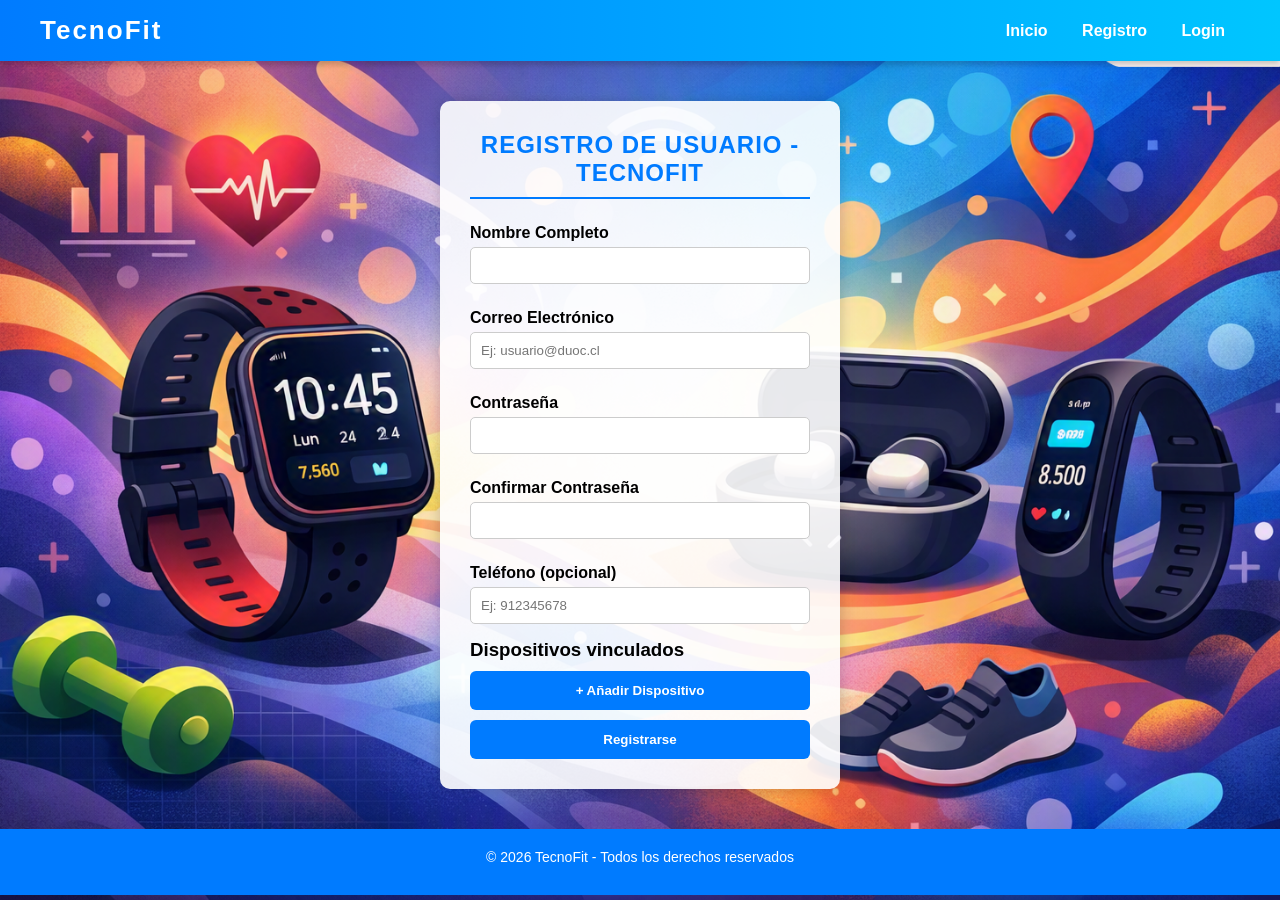
==== index.html @ 499b40f4 "Se sube proyecto con el index inicial y el css" ====
<!DOCTYPE html>
<html lang="es">
<head>
    <meta charset="UTF-8">
    <title>Registro de usuario | TecnoFit</title>
    <link rel="stylesheet" href="asset/estilos.css">
    <script src="asset/script.js" defer></script>
</head>
<body>
<header class="header">
    <div class="logo">
        <h1>TecnoFit</h1>
    </div>
    <nav class="nav">
        <a href="index.html">Inicio</a>
        <a href="registro.html">Registro</a>
        <a href="login.html">Login</a>
    </nav>
</header>

<section class="registro">
    <form id="registroForm">
        <h2>Registro de Usuario - TecnoFit</h2>

        <label for="nombre">Nombre Completo</label>
        <input type="text" id="nombre" maxlength="80" required>

        <label for="correo">Correo Electrónico</label>
        <input type="email" id="correo" maxlength="60" placeholder="Ej: usuario@duoc.cl" required>

        <label for="password">Contraseña</label>
        <input type="password" id="password" required minlength="8">

        <label for="confirmPassword">Confirmar Contraseña</label>
        <input type="password" id="confirmPassword" required>

        <label for="telefono">Teléfono (opcional)</label>
        <input type="tel" id="telefono" placeholder="Ej: 912345678">

        <h3>Dispositivos vinculados</h3>
        <div id="dispositivos"></div>
        <button type="button" id="addDevice">+ Añadir Dispositivo</button>

        <button type="submit">Registrarse</button>
    </form>
</section>
</body>
<footer class="footer">
    <p>&copy; 2026 TecnoFit - Todos los derechos reservados</p>

</footer>
</html>
---- asset/estilos.css ----
/* Reset básico */
* {
    margin: 0;
    padding: 0;
    box-sizing: border-box;
}

/* Layout general */
body {
    font-family: Arial, sans-serif;
    margin: 0;
    padding: 0;
    background: url("fondopagina.png") no-repeat center center fixed;
    background-size: cover;
}

/* Header */
.header {
    background: linear-gradient(90deg, #007bff, #00c6ff);
    color: white;
    display: flex;
    justify-content: space-between;
    align-items: center;
    padding: 15px 40px;
    box-shadow: 0 4px 6px rgba(0,0,0,0.2);
}

.header .logo h1 {
    font-size: 26px;
    font-weight: bold;
    letter-spacing: 2px;
}

.header .nav a {
    color: white;
    text-decoration: none;
    margin: 0 15px;
    font-weight: bold;
    transition: color 0.3s ease;
}

.header .nav a:hover {
    color: #ffe600;
}

/* Contenedor del formulario */
.registro {
    flex: 1;
    display: flex;
    justify-content: center;
    align-items: flex-start;
    padding: 40px;
}

/* Formulario */
form {
    background: rgba(255,255,255,0.9);
    padding: 30px;
    border-radius: 10px;
    max-width: 400px;
    margin: auto;
    box-shadow: 0 0 15px rgba(0,0,0,0.2);
}

/* Título del formulario */
form h2 {
    font-size: 24px;
    font-weight: bold;
    text-align: center;
    margin-bottom: 25px;
    color: #007bff;
    text-transform: uppercase;
    letter-spacing: 1px;
    border-bottom: 2px solid #007bff;
    padding-bottom: 10px;
}

/* Inputs */
label {
    font-weight: bold;
    margin-top: 10px;
    display: block;
}

input, select {
    width: 100%;
    padding: 10px;
    margin-top: 5px;
    margin-bottom: 15px;
    border: 1px solid #ccc;
    border-radius: 5px;
}

input:focus, select:focus {
    border-color: #007bff;
    outline: none;
}

/* Botones */
button {
    margin-top: 10px;
    padding: 12px;
    width: 100%;
    background: #007bff;
    color: white;
    border: none;
    border-radius: 6px;
    font-weight: bold;
    cursor: pointer;
    transition: background 0.3s ease;
}

button:hover {
    background: #0056b3;
}

/* Botón eliminar dispositivo */
.removeDevice {
    background: #dc3545;
    margin-top: 8px;
}

.removeDevice:hover {
    background: #a71d2a;
}
/* Footer */
.footer {
    background: #007bff;
    color: white;
    text-align: center;
    padding: 20px;
    margin-top: auto; /* empuja el footer al final */
}

.footer p {
    margin-bottom: 10px;
    font-size: 14px;
}

.footer-nav {
    display: flex;
    justify-content: center;
    flex-wrap: wrap;
    gap: 15px;
}

.footer-nav a {
    color: white;
    text-decoration: none;
    font-weight: bold;
    transition: color 0.3s ease;
}

.footer-nav a:hover {
    color: #ffe600;
}

/* Responsive footer */
@media (max-width: 480px) {
    .footer {
        padding: 15px;
    }

    .footer-nav {
        flex-direction: column;
        gap: 8px;
    }

    .footer-nav a {
        font-size: 14px;
    }
}

/* 📱 Media Queries para móviles */
@media (max-width: 768px) {
    .header {
        flex-direction: column;
        text-align: center;
    }

    .header .nav {
        flex-direction: column;
        margin-top: 10px;
    }

    .header .nav a {
        margin: 8px 0;
    }

    .registro {
        padding: 20px;
    }

    form {
        width: 100%;
        padding: 20px;
    }
}

@media (max-width: 480px) {
    .header .logo h1 {
        font-size: 20px;
    }

    .registro {
        padding: 0;
        display: flex;
        justify-content: center;
        align-items: center;
        height: 100vh; /* ocupa toda la altura del celular */
    }

    form {
        width: 100%;          /* ocupa todo el ancho */
        max-width: none;      /* elimina límite */
        height: 100%;         /* ocupa toda la altura */
        margin: 0;
        border-radius: 0;     /* bordes rectos para pantalla completa */
        padding: 20px;
        box-shadow: none;     /* opcional: quita sombra en móviles */
        display: flex;
        flex-direction: column;
        justify-content: center;
    }

    form h2 {
        font-size: 20px;
        margin-bottom: 15px;
    }

    input, select, button {
        font-size: 16px;
        padding: 12px;
    }
}
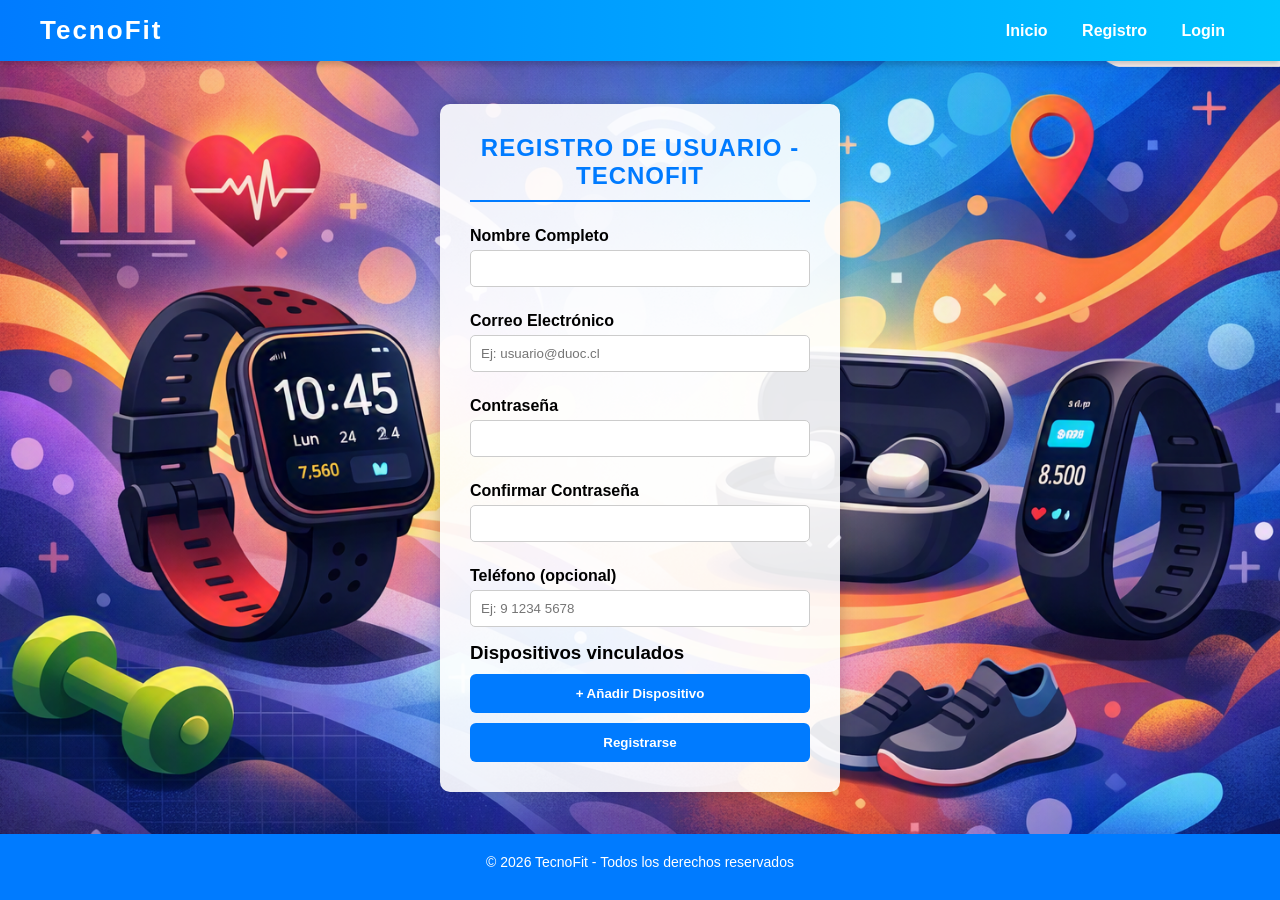
==== commit ff927aaf: "Se agregan las páginas de Home y se acomodan los estilos CSS para Login y Registro, además de etique" ====
--- a/index.html
+++ b/index.html
@@ -1,52 +1,63 @@
 <!DOCTYPE html>
 <html lang="es">
+
 <head>
     <meta charset="UTF-8">
+    <meta name="viewport" content="width=device-width, initial-scale=1.0">
     <title>Registro de usuario | TecnoFit</title>
     <link rel="stylesheet" href="asset/estilos.css">
     <script src="asset/script.js" defer></script>
 </head>
+
 <body>
-<header class="header">
-    <div class="logo">
-        <h1>TecnoFit</h1>
-    </div>
-    <nav class="nav">
-        <a href="index.html">Inicio</a>
-        <a href="registro.html">Registro</a>
-        <a href="login.html">Login</a>
-    </nav>
-</header>
+    <header class="header">
+        <div class="logo">
+            <h1>TecnoFit</h1>
+        </div>
 
-<section class="registro">
-    <form id="registroForm">
-        <h2>Registro de Usuario - TecnoFit</h2>
+        <nav class="nav">
+            <a href="inicio.html">Inicio</a>
+            <a href="index.html">Registro</a>
+            <a href="login.html">Login</a>
+        </nav>
+    </header>
 
-        <label for="nombre">Nombre Completo</label>
-        <input type="text" id="nombre" maxlength="80" required>
+    <section class="registro">
+        <form id="registroForm">
+            <h2>Registro de Usuario - TecnoFit</h2>
 
-        <label for="correo">Correo Electrónico</label>
-        <input type="email" id="correo" maxlength="60" placeholder="Ej: usuario@duoc.cl" required>
+            <label for="nombre">Nombre Completo</label>
+            <!-- 'name' para guardar al enviar el formulario -->
+            <!-- 'id' para asociar con el label -->
+            <input type="text" name="nombre" id="nombre" maxlength="80" required>
 
-        <label for="password">Contraseña</label>
-        <input type="password" id="password" required minlength="8">
+            <label for="correo">Correo Electrónico</label>
+            <input type="email" name="correo" id="correo" maxlength="60" placeholder="Ej: usuario@duoc.cl" required>
 
-        <label for="confirmPassword">Confirmar Contraseña</label>
-        <input type="password" id="confirmPassword" required>
+            <label for="password">Contraseña</label>
+            <input type="password" name="password" id="password" minlength="8" required>
 
-        <label for="telefono">Teléfono (opcional)</label>
-        <input type="tel" id="telefono" placeholder="Ej: 912345678">
+            <label for="confirmPassword">Confirmar Contraseña</label>
+            <input type="password" name="confirmPassword" id="confirmPassword" required>
 
-        <h3>Dispositivos vinculados</h3>
-        <div id="dispositivos"></div>
-        <button type="button" id="addDevice">+ Añadir Dispositivo</button>
+            <label for="telefono">Teléfono (opcional)</label>
+            <input type="tel" name="telefono" id="telefono" placeholder="Ej: 9 1234 5678">
 
-        <button type="submit">Registrarse</button>
-    </form>
-</section>
+            <h3>Dispositivos vinculados</h3>
+
+            <button type="button" id="addDevice">+ Añadir Dispositivo</button>
+
+            <div id="dispositivos">
+                <!-- Aquí se agregarán los elementos HTML de los dispositivos -->
+
+            </div>
+
+            <button type="submit" id="submitRegistro">Registrarse</button>
+        </form>
+    </section>
+
+    <footer class="footer">
+        <p>&copy; 2026 TecnoFit - Todos los derechos reservados</p>
+    </footer>
 </body>
-<footer class="footer">
-    <p>&copy; 2026 TecnoFit - Todos los derechos reservados</p>
-
-</footer>
 </html>
--- a/asset/estilos.css
+++ b/asset/estilos.css
@@ -12,6 +12,10 @@
     padding: 0;
     background: url("fondopagina.png") no-repeat center center fixed;
     background-size: cover;
+
+    display: flex;
+    flex-direction: column;
+    min-height: 100vh; /* Mide el 100% de la altura de la ventana */
 }
 
 /* Header */
@@ -43,8 +47,8 @@
     color: #ffe600;
 }
 
-/* Contenedor del formulario */
-.registro {
+/* Contenedor de los formularios */
+.registro, .login {
     flex: 1;
     display: flex;
     justify-content: center;
@@ -137,23 +141,7 @@
     font-size: 14px;
 }
 
-.footer-nav {
-    display: flex;
-    justify-content: center;
-    flex-wrap: wrap;
-    gap: 15px;
-}
-
-.footer-nav a {
-    color: white;
-    text-decoration: none;
-    font-weight: bold;
-    transition: color 0.3s ease;
-}
-
-.footer-nav a:hover {
-    color: #ffe600;
-}
+
 
 /* Responsive footer */
 @media (max-width: 480px) {
@@ -171,7 +159,7 @@
     }
 }
 
-/* 📱 Media Queries para móviles */
+/* Media Queries para móviles */
 @media (max-width: 768px) {
     .header {
         flex-direction: column;
@@ -184,11 +172,11 @@
     }
 
     .header .nav a {
-        margin: 8px 0;
-    }
-
-    .registro {
-        padding: 20px;
+        margin: 8px 8px;
+    }
+
+    .registro, .login {
+        padding: 20px 15px;
     }
 
     form {
@@ -202,12 +190,12 @@
         font-size: 20px;
     }
 
-    .registro {
-        padding: 0;
+    .registro, .login {
+        padding: 15px 10px;
         display: flex;
         justify-content: center;
         align-items: center;
-        height: 100vh; /* ocupa toda la altura del celular */
+        width: 100%;
     }
 
     form {
@@ -215,7 +203,7 @@
         max-width: none;      /* elimina límite */
         height: 100%;         /* ocupa toda la altura */
         margin: 0;
-        border-radius: 0;     /* bordes rectos para pantalla completa */
+        border-radius: 10px;
         padding: 20px;
         box-shadow: none;     /* opcional: quita sombra en móviles */
         display: flex;
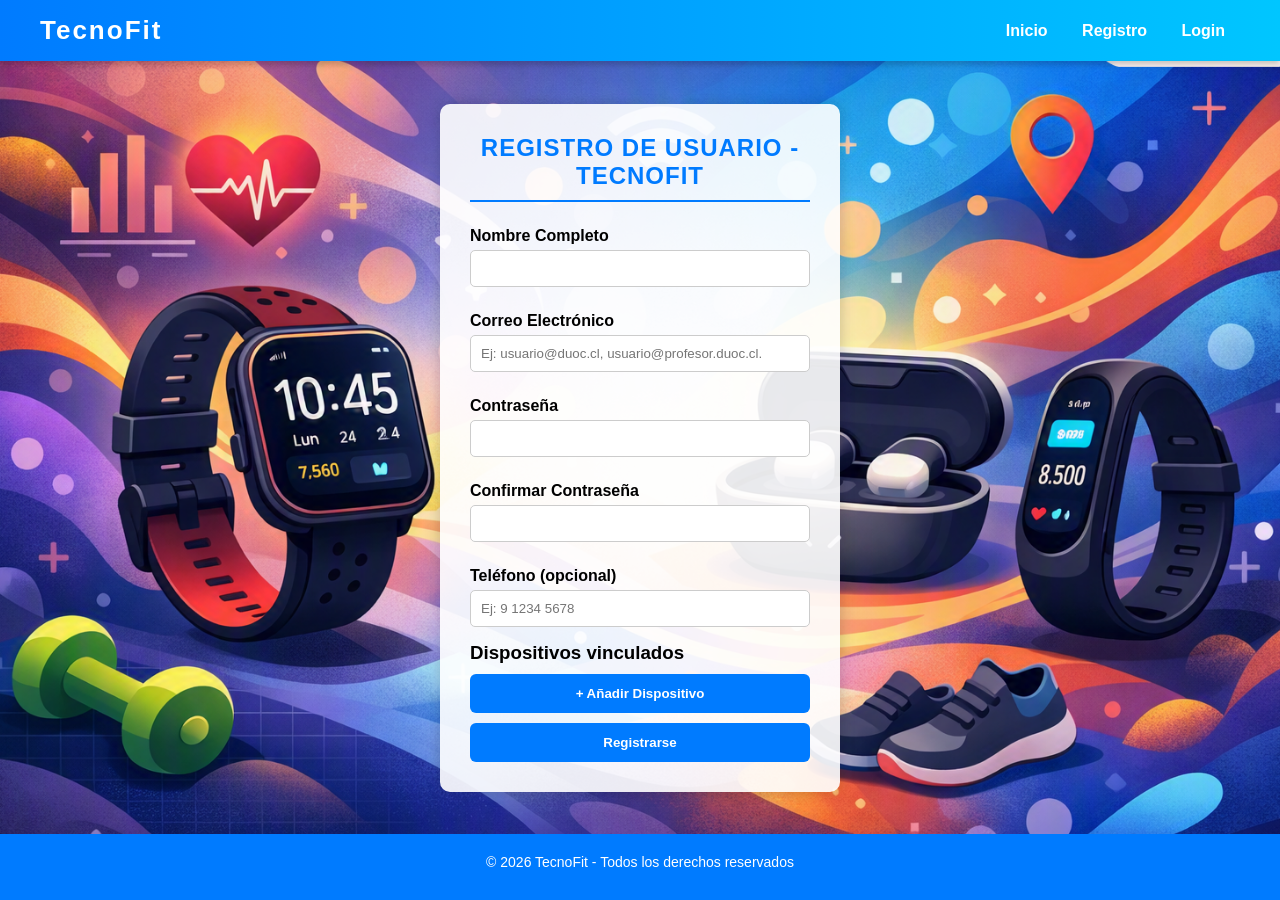
==== commit 51f0ef47: "Se implementan validaciones en el registro e inicio de sesión de usuarios y dispositivos, se corrige" ====
--- a/index.html
+++ b/index.html
@@ -23,22 +23,23 @@
     </header>
 
     <section class="registro">
-        <form id="registroForm">
+        <form id="registroForm" novalidate>
             <h2>Registro de Usuario - TecnoFit</h2>
 
             <label for="nombre">Nombre Completo</label>
             <!-- 'name' para guardar al enviar el formulario -->
             <!-- 'id' para asociar con el label -->
-            <input type="text" name="nombre" id="nombre" maxlength="80" required>
+            <!-- 'novalidate' para deshabilitar la validación HTML -->
+            <input type="text" name="nombre" id="nombre">
 
             <label for="correo">Correo Electrónico</label>
-            <input type="email" name="correo" id="correo" maxlength="60" placeholder="Ej: usuario@duoc.cl" required>
+            <input type="email" name="correo" id="correo" placeholder="Ej: usuario@duoc.cl, usuario@profesor.duoc.cl.">
 
             <label for="password">Contraseña</label>
-            <input type="password" name="password" id="password" minlength="8" required>
+            <input type="password" name="password" id="password" minlength="8">
 
             <label for="confirmPassword">Confirmar Contraseña</label>
-            <input type="password" name="confirmPassword" id="confirmPassword" required>
+            <input type="password" name="confirmPassword" id="confirmPassword">
 
             <label for="telefono">Teléfono (opcional)</label>
             <input type="tel" name="telefono" id="telefono" placeholder="Ej: 9 1234 5678">
